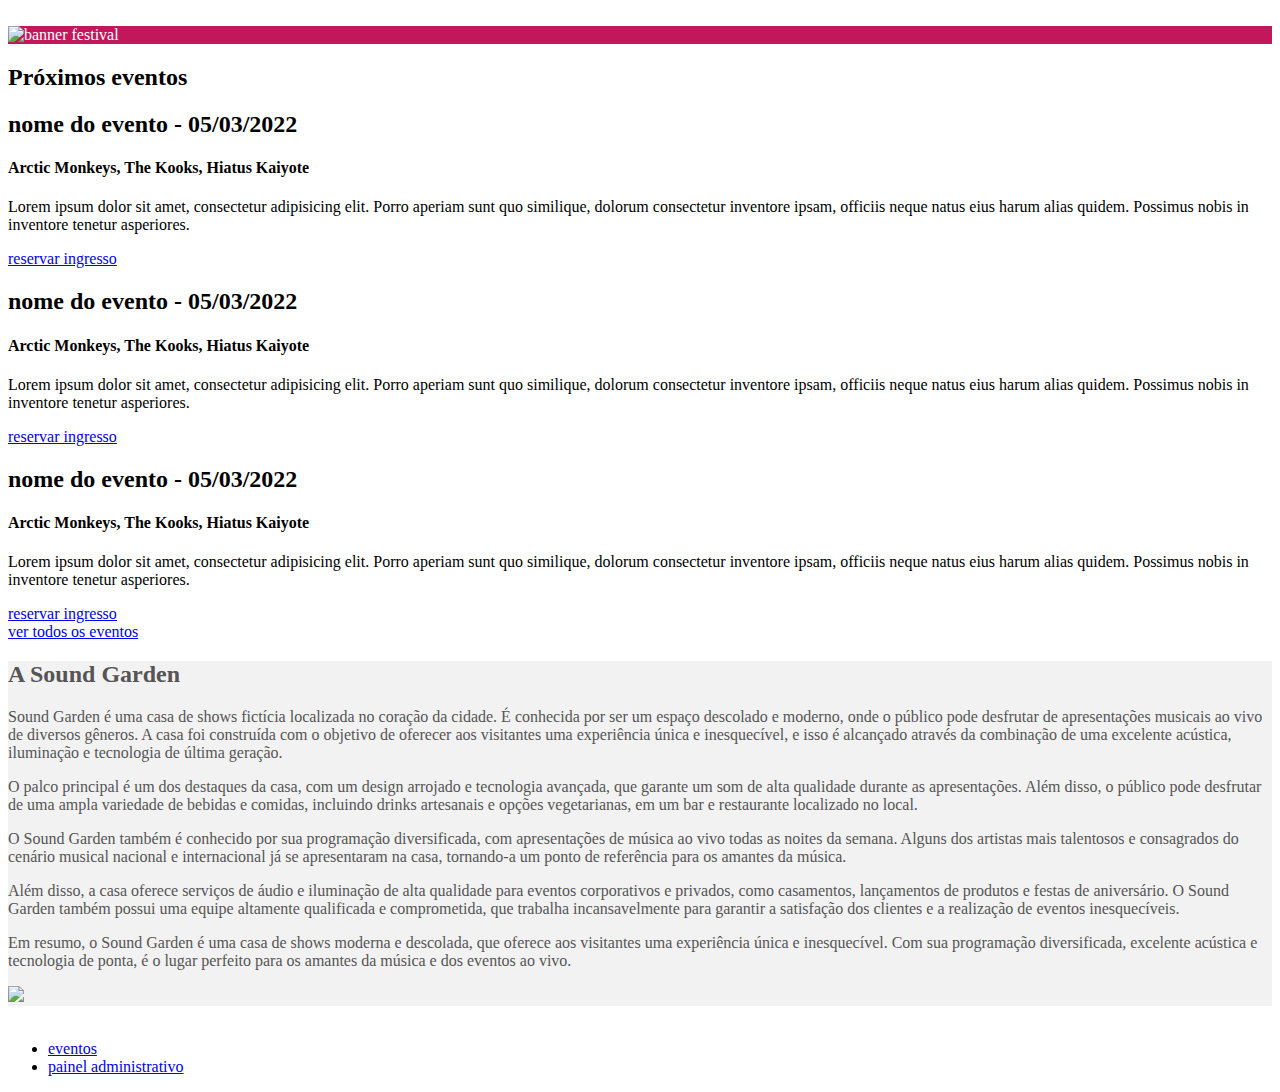
==== index.html @ 9ab91d83 "Add files via upload" ====
<!DOCTYPE html>
<html lang="en">

<head>
    <meta charset="UTF-8">
    <meta http-equiv="X-UA-Compatible" content="IE=edge">
    <meta name="viewport" content="width=device-width, initial-scale=1.0">
    <title>Sound Garden</title>
    <link href="https://cdn.jsdelivr.net/npm/bootstrap@5.0.2/dist/css/bootstrap.min.css" rel="stylesheet"
        integrity="sha384-EVSTQN3/azprG1Anm3QDgpJLIm9Nao0Yz1ztcQTwFspd3yD65VohhpuuCOmLASjC" crossorigin="anonymous">
    <link rel="stylesheet" href="css/style.css">
    <link rel="stylesheet" href="/src/banner/style.css">
</head>

<body onload="comeco();regular()";>
    <header class=" d-flex justify-content-center align-items-center">
        <img src="img/Sound-logo (1).png" width="300" alt="">
    </header>
    <main>

    <!-- modal -->
    <div id="modal" style="display: none;">
        <div id="modal-header">
            <h2 id="h2">Registre-se!</h2>
        </div>
        <form id="form1">
            <label id="name" for="nome">nome:</label>
            <input type="text" name="nome">
        
            <label id="email" for="email">e-mail:</label>
            <input type="email" id="email" name="email">
        
            <button id="mb" type="submit">reservar</button>
        </form>
        <div id="modal-footer">
        </div>
        </div><!--modal-->

        <section class="full d-flex justify-content-center align-items-center"
            style="background-color: #C2185B; color: #fff">         
            <div class="banner">
                <img src="./img/bannerevento.jpg" alt="banner festival">
            </div>
            
        </section>

        <section class="full">
            <div class="container text-center">
                <h2>Próximos eventos</h2>
            </div>
            <div id="container-eventos-1" class="container d-flex justify-content-center align-items-center">
                
                <article class="evento card p-5 m-3">
                    <h2>nome do evento - 05/03/2022</h2>
                    <h4>Arctic Monkeys, The Kooks, Hiatus Kaiyote</h4>
                    <p>Lorem ipsum dolor sit amet, consectetur adipisicing elit. Porro aperiam sunt quo similique,
                        dolorum consectetur inventore ipsam, officiis neque natus eius harum alias quidem. Possimus
                        nobis in inventore tenetur asperiores.</p>
                    <a href="#" class="modal1 btn btn-primary" id="show1">reservar ingresso</a>
                </article>
                <article class="evento card p-5 m-3">
                    <h2>nome do evento - 05/03/2022</h2>
                    <h4>Arctic Monkeys, The Kooks, Hiatus Kaiyote</h4>
                    <p>Lorem ipsum dolor sit amet, consectetur adipisicing elit. Porro aperiam sunt quo similique,
                        dolorum consectetur inventore ipsam, officiis neque natus eius harum alias quidem. Possimus
                        nobis in inventore tenetur asperiores.</p>
                    <a href="#" class="modal1 btn btn-primary" id="show2">reservar ingresso</a>
                </article>
                <article class="evento card p-5 m-3">
                    <h2>nome do evento - 05/03/2022</h2>
                    <h4>Arctic Monkeys, The Kooks, Hiatus Kaiyote</h4>
                    <p>Lorem ipsum dolor sit amet, consectetur adipisicing elit. Porro aperiam sunt quo similique,
                        dolorum consectetur inventore ipsam, officiis neque natus eius harum alias quidem. Possimus
                        nobis in inventore tenetur asperiores.</p>
                    <a href="#" class="modal1 btn btn-primary" id="show3">reservar ingresso</a>
                </article>
                
            </div>
            <div class="container text-center">
                <a href="eventos.html" class="btn btn-secondary">ver todos os eventos</a>
            </div>
        </section>
        <section class="full d-flex justify-content-center align-items-center"
            style="background-color: #f2f2f2; color: #555">
            <div class="container">
                <div class="row d-flex justify-content-center align-items-center">
                    <div class="col">
                        <h2>A Sound Garden</h2>

                        <p>Sound Garden é uma casa de shows fictícia localizada no coração da cidade. É conhecida por ser um espaço descolado e moderno, onde o público pode desfrutar de apresentações musicais ao vivo de diversos gêneros. A casa foi construída com o objetivo de oferecer aos visitantes uma experiência única e inesquecível, e isso é alcançado através da combinação de uma excelente acústica, iluminação e tecnologia de última geração.</p>
                        <p>O palco principal é um dos destaques da casa, com um design arrojado e tecnologia avançada, que garante um som de alta qualidade durante as apresentações. Além disso, o público pode desfrutar de uma ampla variedade de bebidas e comidas, incluindo drinks artesanais e opções vegetarianas, em um bar e restaurante localizado no local.</p>
                        <p>O Sound Garden também é conhecido por sua programação diversificada, com apresentações de música ao vivo todas as noites da semana. Alguns dos artistas mais talentosos e consagrados do cenário musical nacional e internacional já se apresentaram na casa, tornando-a um ponto de referência para os amantes da música.</p>
                        <p>Além disso, a casa oferece serviços de áudio e iluminação de alta qualidade para eventos corporativos e privados, como casamentos, lançamentos de produtos e festas de aniversário. O Sound Garden também possui uma equipe altamente qualificada e comprometida, que trabalha incansavelmente para garantir a satisfação dos clientes e a realização de eventos inesquecíveis.</p>
                        <p>Em resumo, o Sound Garden é uma casa de shows moderna e descolada, que oferece aos visitantes uma experiência única e inesquecível. Com sua programação diversificada, excelente acústica e tecnologia de ponta, é o lugar perfeito para os amantes da música e dos eventos ao vivo.</p>

                    </div>
                    <div class="col">
                        <img src="img/music.svg" width="500px">
                    </div>
                </div>
            </div>
        </section>

    </main>

    <footer>
        <div class="container d-flex justify-content-center align-items-center">
            <a href="#">
                <img src="img/Sound-logo-black (1).png" width="200px" alt="">
            </a>
            <nav>
                <ul>
                    <li>
                        <a href="eventos.html">eventos</a>
                    </li>
                    <li>
                        <a href="admin.html">painel administrativo</a>
                    </li>
                </ul>
            </nav>
        </div>

    </footer>

    <script src="/src/banner/banner.js"></script>

    <script src="/src/modal/index.js"></script>
    
    <script src="/src/modal/modal.js"></script>




    <script>
        // Selecione o botão de reserva
        const reserveButton = document.querySelector("#mb");
      
        // Adicione um ouvinte de evento de clique ao botão de reserva
        reserveButton.addEventListener("click", function(event) {
          // Impedir o envio do formulário
          event.preventDefault();
      
          // Selecionar os campos de entrada de nome e e-mail
          const nameInput = document.querySelector("#name");
          const emailInput = document.querySelector("#email");
      
          // Obter o ID do evento a partir do URL atual
          const url = new URL(window.location.href);
          const eventId = url.searchParams.get("id");
      
          // Exibir informações do usuário em um modal
          alert(`Sua reserva foi feita!\n\nNome: ${nameInput.value}\nE-mail: ${emailInput.value}\nID do evento: ${eventId}`);
        });
      </script>

<script src="./js/eventosHome.js"></script>
    
</body>

</html>
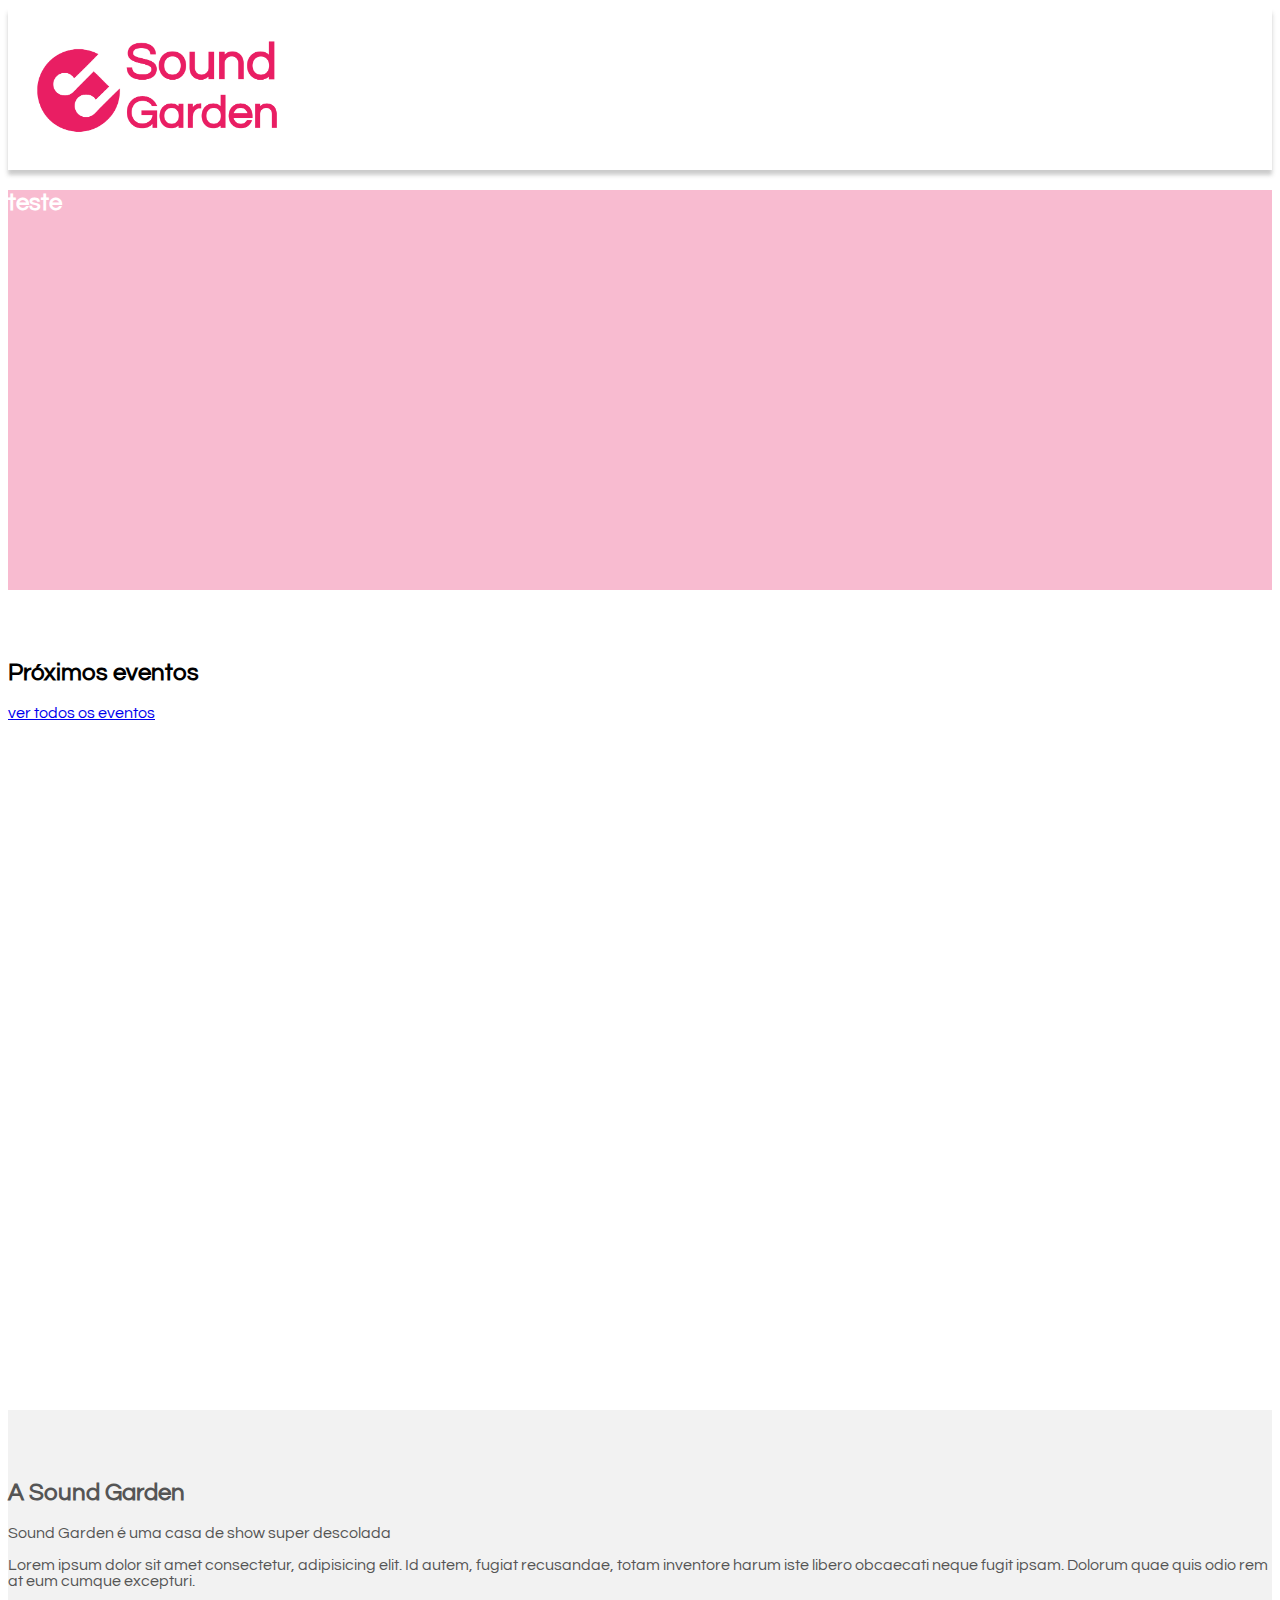
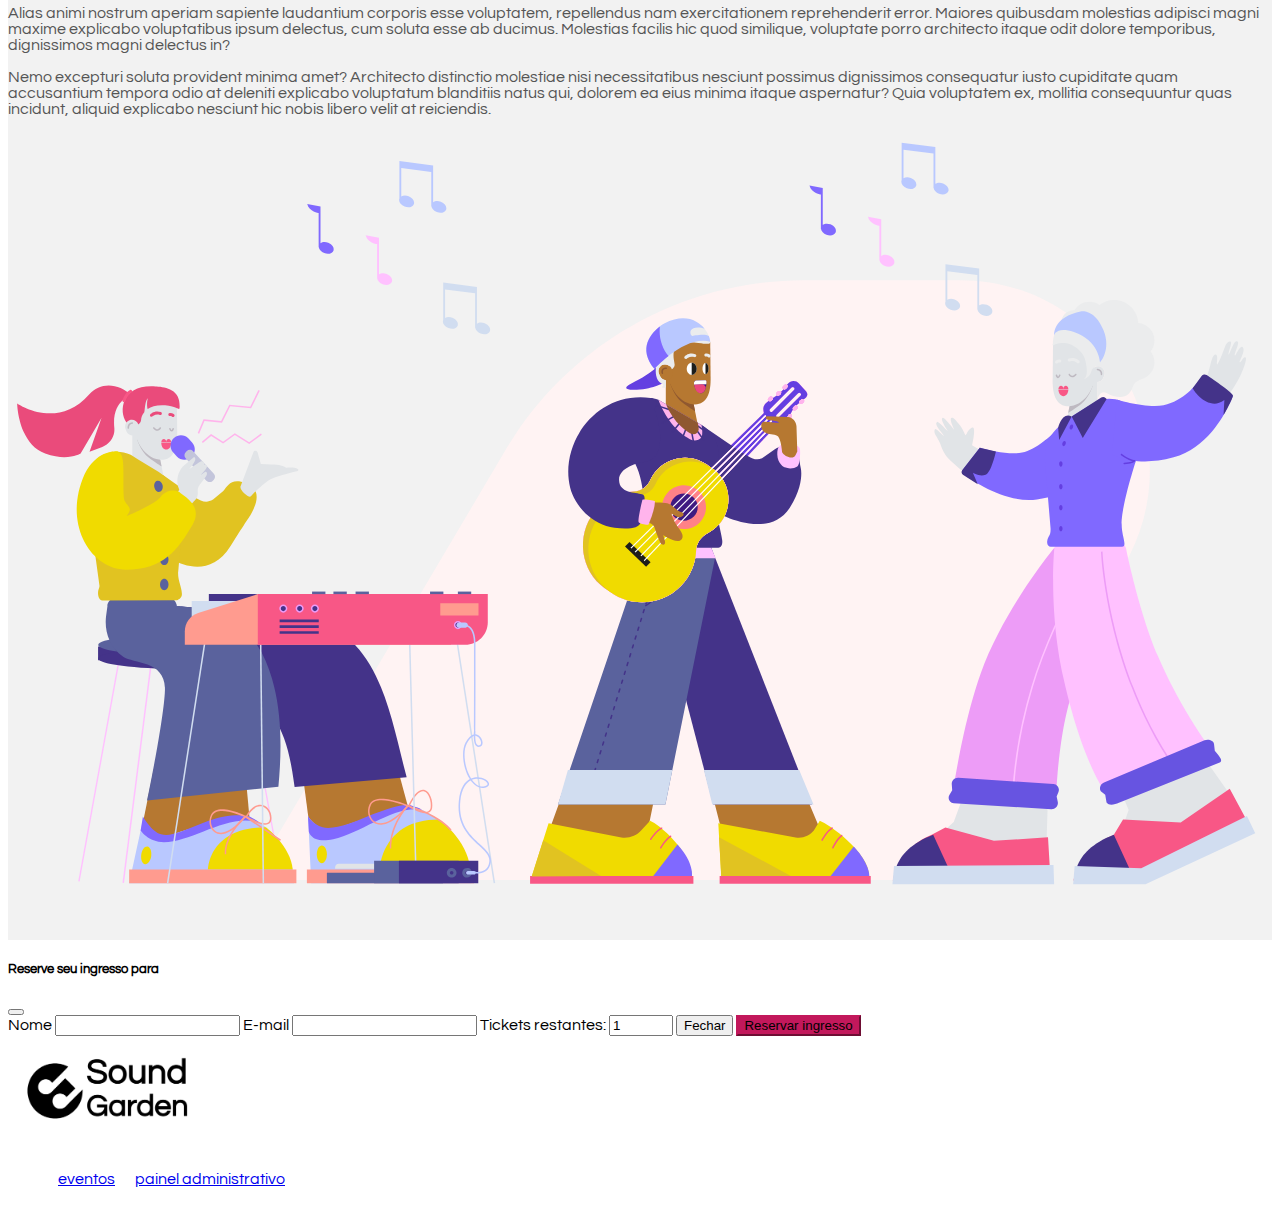
==== commit 5a86b0ec: "update" ====
--- a/index.html
+++ b/index.html
@@ -6,155 +6,109 @@
     <meta http-equiv="X-UA-Compatible" content="IE=edge">
     <meta name="viewport" content="width=device-width, initial-scale=1.0">
     <title>Sound Garden</title>
-    <link href="https://cdn.jsdelivr.net/npm/bootstrap@5.0.2/dist/css/bootstrap.min.css" rel="stylesheet"
-        integrity="sha384-EVSTQN3/azprG1Anm3QDgpJLIm9Nao0Yz1ztcQTwFspd3yD65VohhpuuCOmLASjC" crossorigin="anonymous">
+    <script src="./js/modal.js" defer></script>
+    <link href="https://cdn.jsdelivr.net/npm/bootstrap@5.0.2/dist/css/bootstrap.min.css" rel="stylesheet" integrity="sha384-EVSTQN3/azprG1Anm3QDgpJLIm9Nao0Yz1ztcQTwFspd3yD65VohhpuuCOmLASjC" crossorigin="anonymous">
     <link rel="stylesheet" href="css/style.css">
-    <link rel="stylesheet" href="/src/banner/style.css">
+    <link rel="stylesheet" href="./css/slider.css">
+    <link rel="stylesheet" href="./css/modal.css">
+    <script src="index.js" defer></script>
+    
 </head>
 
-<body onload="comeco();regular()";>
-    <header class=" d-flex justify-content-center align-items-center">
+<body>
+    <header id="logo" class=" d-flex justify-content-center align-items-center">
         <img src="img/Sound-logo (1).png" width="300" alt="">
     </header>
     <main>
-
-    <!-- modal -->
-    <div id="modal" style="display: none;">
-        <div id="modal-header">
-            <h2 id="h2">Registre-se!</h2>
-        </div>
-        <form id="form1">
-            <label id="name" for="nome">nome:</label>
-            <input type="text" name="nome">
-        
-            <label id="email" for="email">e-mail:</label>
-            <input type="email" id="email" name="email">
-        
-            <button id="mb" type="submit">reservar</button>
-        </form>
-        <div id="modal-footer">
-        </div>
-        </div><!--modal-->
-
-        <section class="full d-flex justify-content-center align-items-center"
-            style="background-color: #C2185B; color: #fff">         
-            <div class="banner">
-                <img src="./img/bannerevento.jpg" alt="banner festival">
-            </div>
-            
+        <section id="carrossel" class=" d-flex justify-content-center align-items-center" style="background-color: #F8BBD0; height: 400px; color: #fff">
+            <h2>teste</h2>
         </section>
-
-        <section class="full">
+        <section #id="listaEventos" class="full">
             <div class="container text-center">
                 <h2>Próximos eventos</h2>
             </div>
-            <div id="container-eventos-1" class="container d-flex justify-content-center align-items-center">
-                
-                <article class="evento card p-5 m-3">
-                    <h2>nome do evento - 05/03/2022</h2>
-                    <h4>Arctic Monkeys, The Kooks, Hiatus Kaiyote</h4>
-                    <p>Lorem ipsum dolor sit amet, consectetur adipisicing elit. Porro aperiam sunt quo similique,
-                        dolorum consectetur inventore ipsam, officiis neque natus eius harum alias quidem. Possimus
-                        nobis in inventore tenetur asperiores.</p>
-                    <a href="#" class="modal1 btn btn-primary" id="show1">reservar ingresso</a>
-                </article>
-                <article class="evento card p-5 m-3">
-                    <h2>nome do evento - 05/03/2022</h2>
-                    <h4>Arctic Monkeys, The Kooks, Hiatus Kaiyote</h4>
-                    <p>Lorem ipsum dolor sit amet, consectetur adipisicing elit. Porro aperiam sunt quo similique,
-                        dolorum consectetur inventore ipsam, officiis neque natus eius harum alias quidem. Possimus
-                        nobis in inventore tenetur asperiores.</p>
-                    <a href="#" class="modal1 btn btn-primary" id="show2">reservar ingresso</a>
-                </article>
-                <article class="evento card p-5 m-3">
-                    <h2>nome do evento - 05/03/2022</h2>
-                    <h4>Arctic Monkeys, The Kooks, Hiatus Kaiyote</h4>
-                    <p>Lorem ipsum dolor sit amet, consectetur adipisicing elit. Porro aperiam sunt quo similique,
-                        dolorum consectetur inventore ipsam, officiis neque natus eius harum alias quidem. Possimus
-                        nobis in inventore tenetur asperiores.</p>
-                    <a href="#" class="modal1 btn btn-primary" id="show3">reservar ingresso</a>
-                </article>
-                
+            <div id="eventos" class="container d-flex justify-content-center align-items-center flex-wrap">
+
             </div>
             <div class="container text-center">
-                <a href="eventos.html" class="btn btn-secondary">ver todos os eventos</a>
+                <a href="./eventos.html" id="botao-ver-todos" class="btn btn-secondary">ver todos os eventos</a>
             </div>
         </section>
-        <section class="full d-flex justify-content-center align-items-center"
-            style="background-color: #f2f2f2; color: #555">
+        <section class="full d-flex justify-content-center align-items-center" style="background-color: #f2f2f2; color: #555">
             <div class="container">
                 <div class="row d-flex justify-content-center align-items-center">
                     <div class="col">
                         <h2>A Sound Garden</h2>
 
-                        <p>Sound Garden é uma casa de shows fictícia localizada no coração da cidade. É conhecida por ser um espaço descolado e moderno, onde o público pode desfrutar de apresentações musicais ao vivo de diversos gêneros. A casa foi construída com o objetivo de oferecer aos visitantes uma experiência única e inesquecível, e isso é alcançado através da combinação de uma excelente acústica, iluminação e tecnologia de última geração.</p>
-                        <p>O palco principal é um dos destaques da casa, com um design arrojado e tecnologia avançada, que garante um som de alta qualidade durante as apresentações. Além disso, o público pode desfrutar de uma ampla variedade de bebidas e comidas, incluindo drinks artesanais e opções vegetarianas, em um bar e restaurante localizado no local.</p>
-                        <p>O Sound Garden também é conhecido por sua programação diversificada, com apresentações de música ao vivo todas as noites da semana. Alguns dos artistas mais talentosos e consagrados do cenário musical nacional e internacional já se apresentaram na casa, tornando-a um ponto de referência para os amantes da música.</p>
-                        <p>Além disso, a casa oferece serviços de áudio e iluminação de alta qualidade para eventos corporativos e privados, como casamentos, lançamentos de produtos e festas de aniversário. O Sound Garden também possui uma equipe altamente qualificada e comprometida, que trabalha incansavelmente para garantir a satisfação dos clientes e a realização de eventos inesquecíveis.</p>
-                        <p>Em resumo, o Sound Garden é uma casa de shows moderna e descolada, que oferece aos visitantes uma experiência única e inesquecível. Com sua programação diversificada, excelente acústica e tecnologia de ponta, é o lugar perfeito para os amantes da música e dos eventos ao vivo.</p>
+                        <p>Sound Garden é uma casa de show super descolada</p>
 
+                        <p>Lorem ipsum dolor sit amet consectetur, adipisicing elit. Id autem, fugiat recusandae, totam
+                            inventore harum iste libero obcaecati neque fugit ipsam. Dolorum quae quis odio rem at eum
+                            cumque excepturi.</p>
+                        <p>Alias animi nostrum aperiam sapiente laudantium
+                            corporis esse voluptatem, repellendus nam exercitationem reprehenderit error. Maiores
+                            quibusdam molestias adipisci magni maxime explicabo voluptatibus ipsum delectus, cum soluta
+                            esse ab ducimus. Molestias facilis hic quod similique, voluptate porro architecto itaque
+                            odit dolore temporibus, dignissimos magni delectus in?</p>
+                        <p>Nemo excepturi soluta provident minima amet? Architecto
+                            distinctio molestiae nisi necessitatibus nesciunt possimus dignissimos consequatur iusto
+                            cupiditate quam accusantium tempora odio at deleniti explicabo voluptatum blanditiis natus
+                            qui, dolorem ea eius minima itaque aspernatur? Quia voluptatem ex, mollitia consequuntur
+                            quas incidunt, aliquid explicabo nesciunt hic nobis libero velit at reiciendis.</p>
                     </div>
                     <div class="col">
-                        <img src="img/music.svg" width="500px">
+                        <img id="desaparece" src="img/music.svg" width="100%">
                     </div>
                 </div>
             </div>
         </section>
 
+        <!-- modal -->
+        <div id="formulario">
+            <div id="modal">
+                <div class="modal-header">
+                    <h5 id="titulo-modal" class="modal-title">Reserve seu ingresso para </h5>
+                    <button id="btn-x" type="button" class="btn-close" data-bs-dismiss="modal" aria-label="Close"></button>
+                </div>
+                <form id="form">
+                    <label for="name">Nome</label>
+                    <input type="text" class="form-control" id="name">
+
+                    <label for="email"> E-mail</label>
+                    <input type="email" class="form-control" id="email">
+
+                    <label id="tickets" for="ingresso">Tickets restantes: </label>
+                    <input type="number" class="form-control" value=1 min="1" max="999" id="ingresso">
+
+                    <input type="hidden" name="id" id="inputId">
+                    <button type="button" id="btn-fechar" class="btn btn-secondary botao-modal ">Fechar</button>
+                    <button type="submit" class="btn btn-primary botao-modal ">Reservar ingresso</button>
+
+                </form>
+            </div>
+        </div>
+
     </main>
-
     <footer>
-        <div class="container d-flex justify-content-center align-items-center">
+        <div id="footeeer" class="container d-flex justify-content-center align-items-center">
             <a href="#">
                 <img src="img/Sound-logo-black (1).png" width="200px" alt="">
             </a>
             <nav>
-                <ul>
+                <ul class="nav-footer">
                     <li>
-                        <a href="eventos.html">eventos</a>
+                        <a href="./eventos.html">eventos</a>
                     </li>
                     <li>
-                        <a href="admin.html">painel administrativo</a>
+                        <a href="./admin.html">painel administrativo</a>
                     </li>
                 </ul>
             </nav>
         </div>
-
     </footer>
 
-    <script src="/src/banner/banner.js"></script>
-
-    <script src="/src/modal/index.js"></script>
-    
-    <script src="/src/modal/modal.js"></script>
-
-
-
-
-    <script>
-        // Selecione o botão de reserva
-        const reserveButton = document.querySelector("#mb");
-      
-        // Adicione um ouvinte de evento de clique ao botão de reserva
-        reserveButton.addEventListener("click", function(event) {
-          // Impedir o envio do formulário
-          event.preventDefault();
-      
-          // Selecionar os campos de entrada de nome e e-mail
-          const nameInput = document.querySelector("#name");
-          const emailInput = document.querySelector("#email");
-      
-          // Obter o ID do evento a partir do URL atual
-          const url = new URL(window.location.href);
-          const eventId = url.searchParams.get("id");
-      
-          // Exibir informações do usuário em um modal
-          alert(`Sua reserva foi feita!\n\nNome: ${nameInput.value}\nE-mail: ${emailInput.value}\nID do evento: ${eventId}`);
-        });
-      </script>
-
-<script src="./js/eventosHome.js"></script>
-    
+    <script src="https://cdn.jsdelivr.net/npm/bootstrap@5.0.2/dist/js/bootstrap.bundle.min.js" integrity="sha384-MrcW6ZMFYlzcLA8Nl+NtUVF0sA7MsXsP1UyJoMp4YLEuNSfAP+JcXn/tWtIaxVXM" crossorigin="anonymous">
+    </script>
 </body>
 
 </html>--- a/css/style.css
+++ b/css/style.css
@@ -0,0 +1,62 @@
+@import url('https://fonts.googleapis.com/css2?family=Questrial&display=swap');
+body{
+    font-family: 'Questrial', sans-serif;
+}
+
+.img-responsive {
+    max-width: 100%;
+}
+
+header {
+    position: relative;
+    box-shadow: 0px 5px 4px 0px rgb(63 63 63 / 27%);
+    width: 100%;
+    background-color: #fff;
+}
+
+.banner {
+    width: 100%;
+}
+.banner img {
+    width: 100%;
+}
+
+aside {
+    min-height: 100vh;
+}
+
+.nav-pills .nav-link.active, .nav-pills .show>.nav-link {
+    background-color: #C2185B;
+}
+
+.col-6 {
+    width: 100%;
+}
+
+.btn-primary{
+    background-color: #C2185B;
+    border-color: #C2185B;
+}
+
+main.login {
+    width: 400px;
+}
+
+section.full{
+    width: 100%;
+    min-height: 80vh;
+    padding: 50px 0;
+}
+
+article.evento {
+    width: 350px;
+}
+
+footer nav ul{
+    list-style: none;
+    display: flex;
+}
+
+footer nav ul li  {
+    padding: 10px;
+}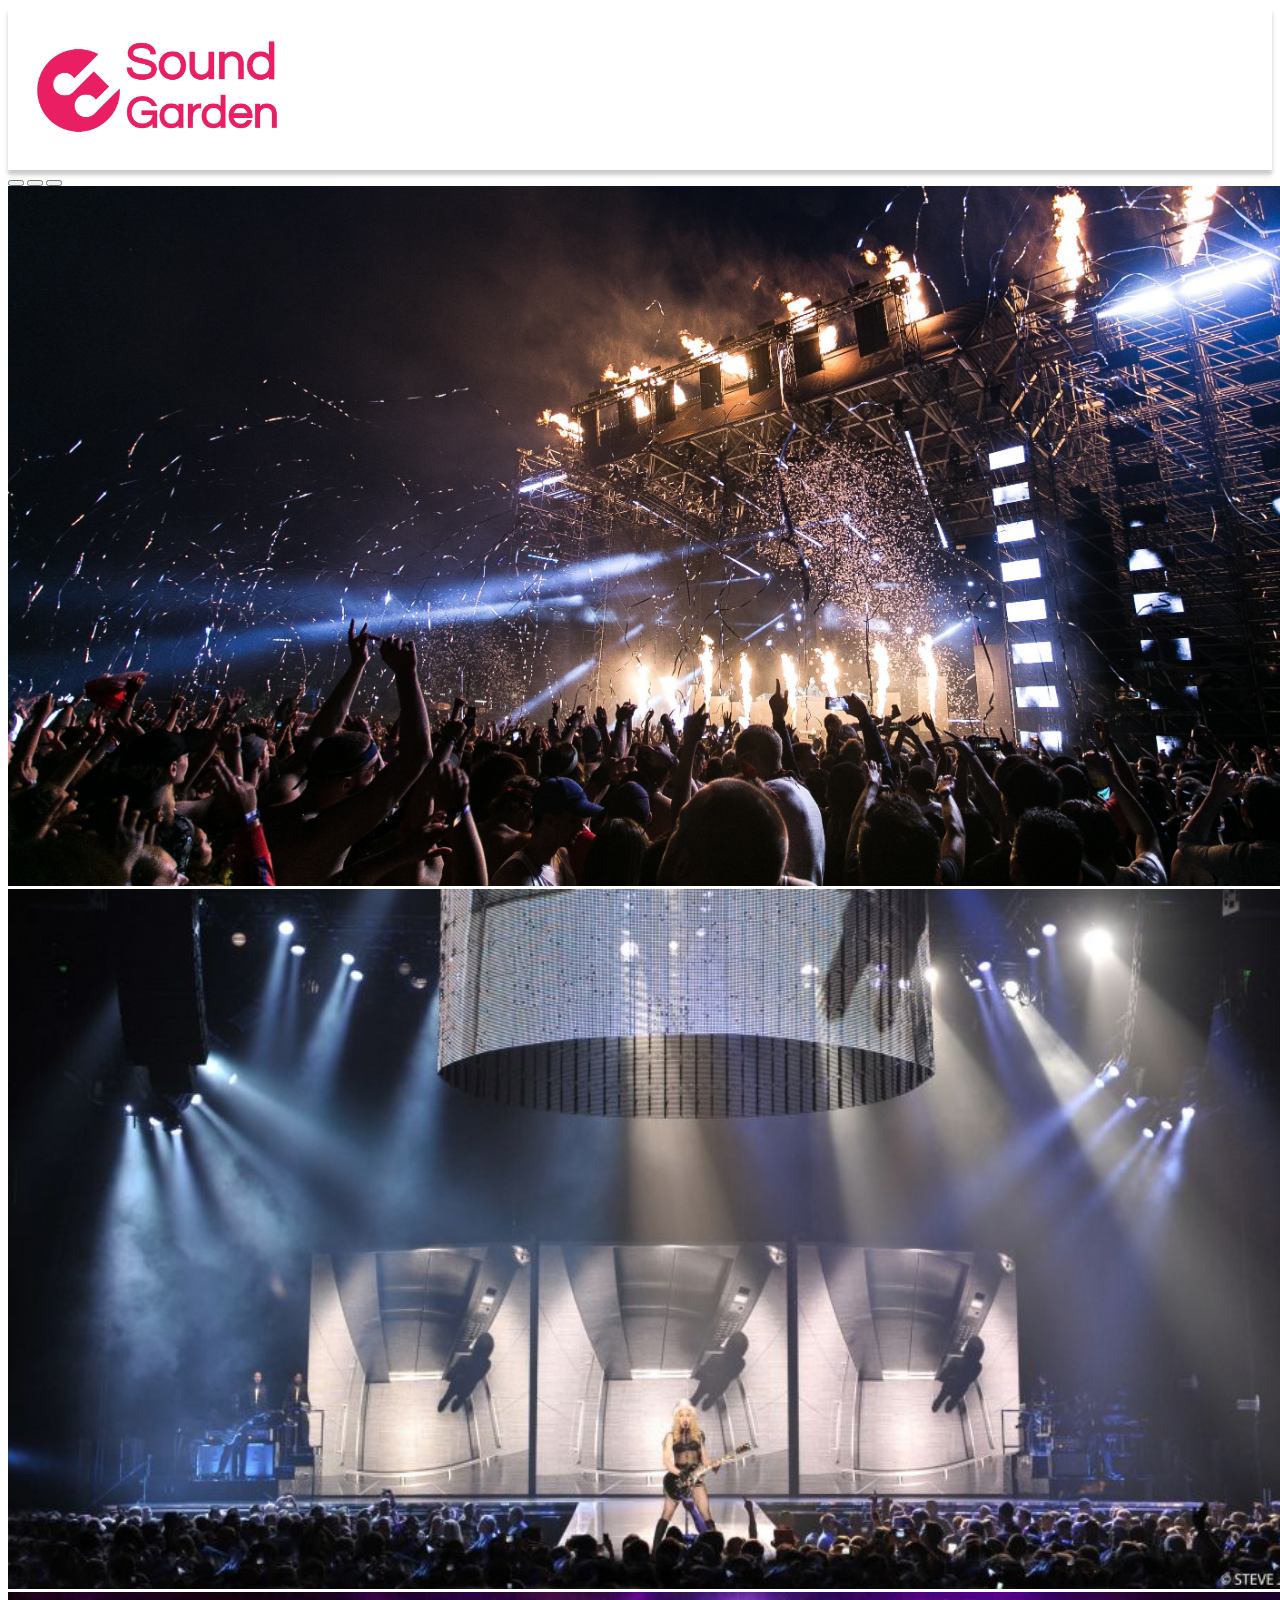
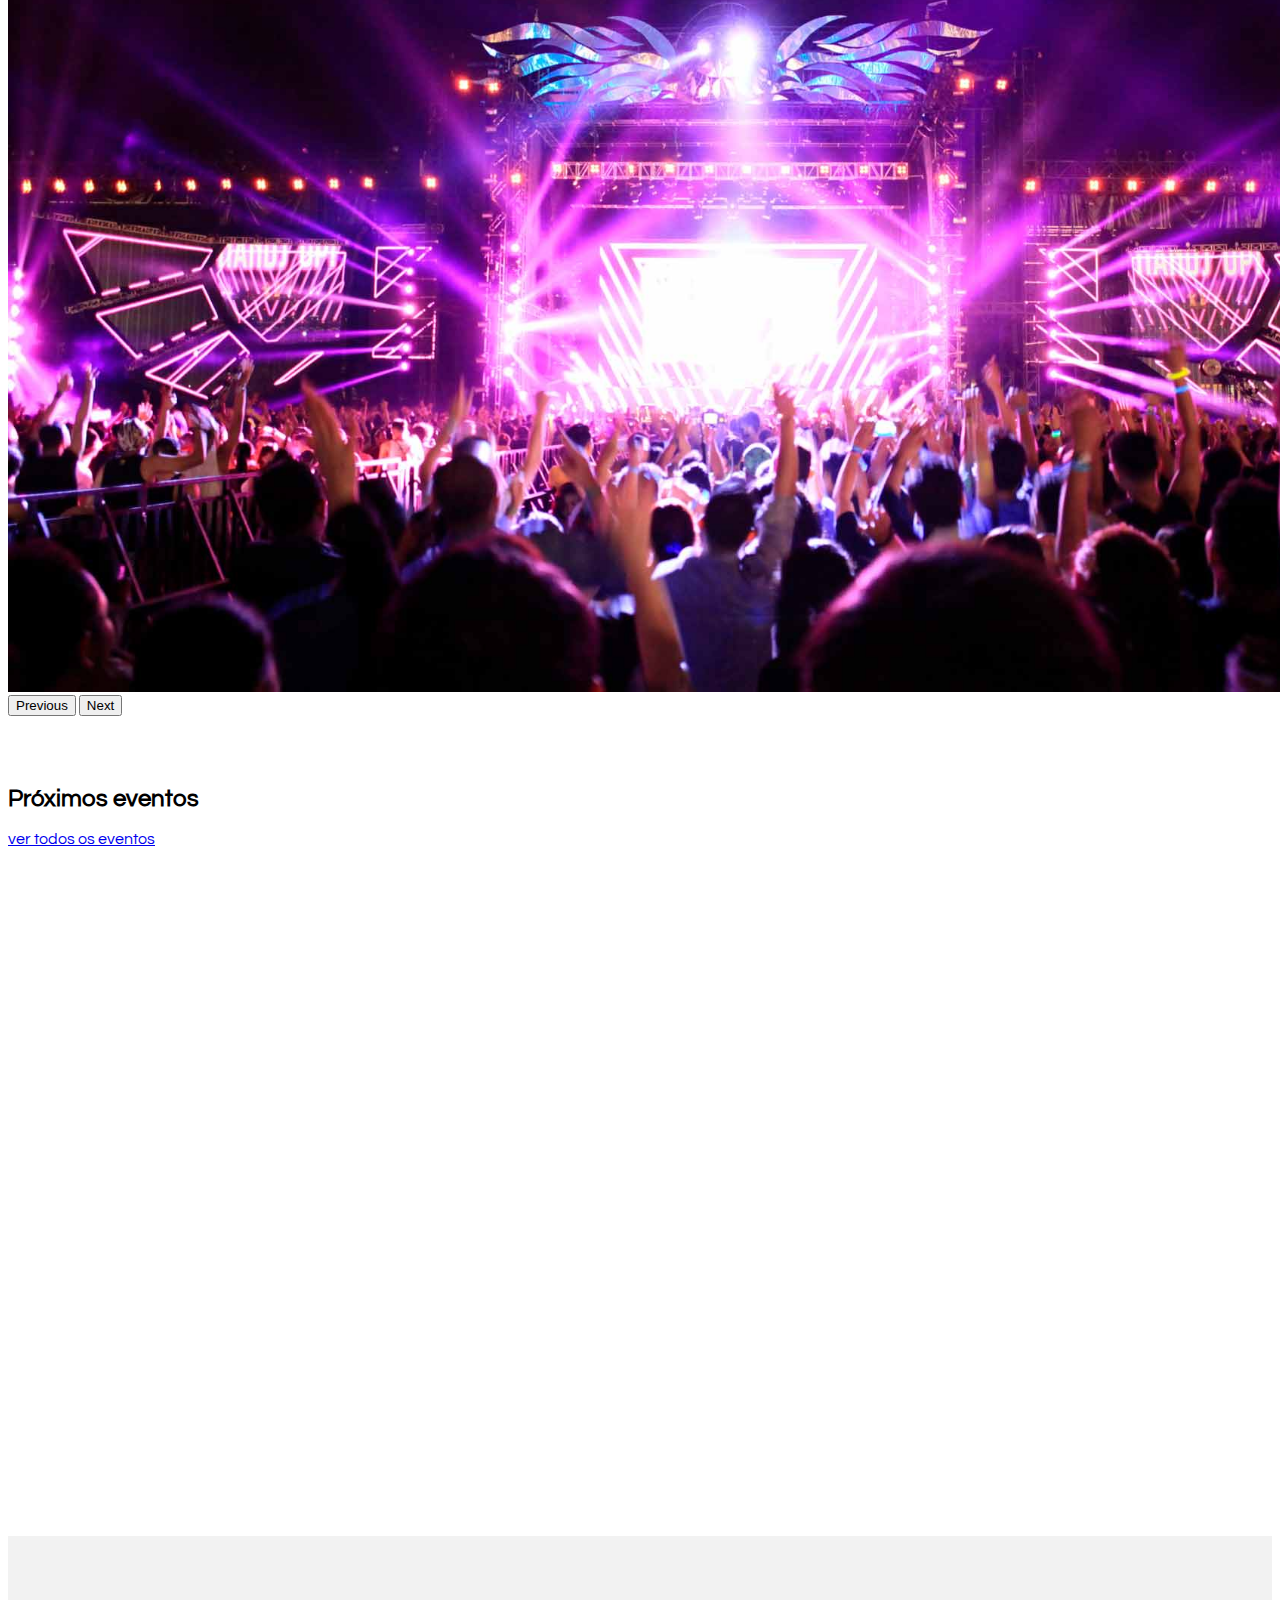
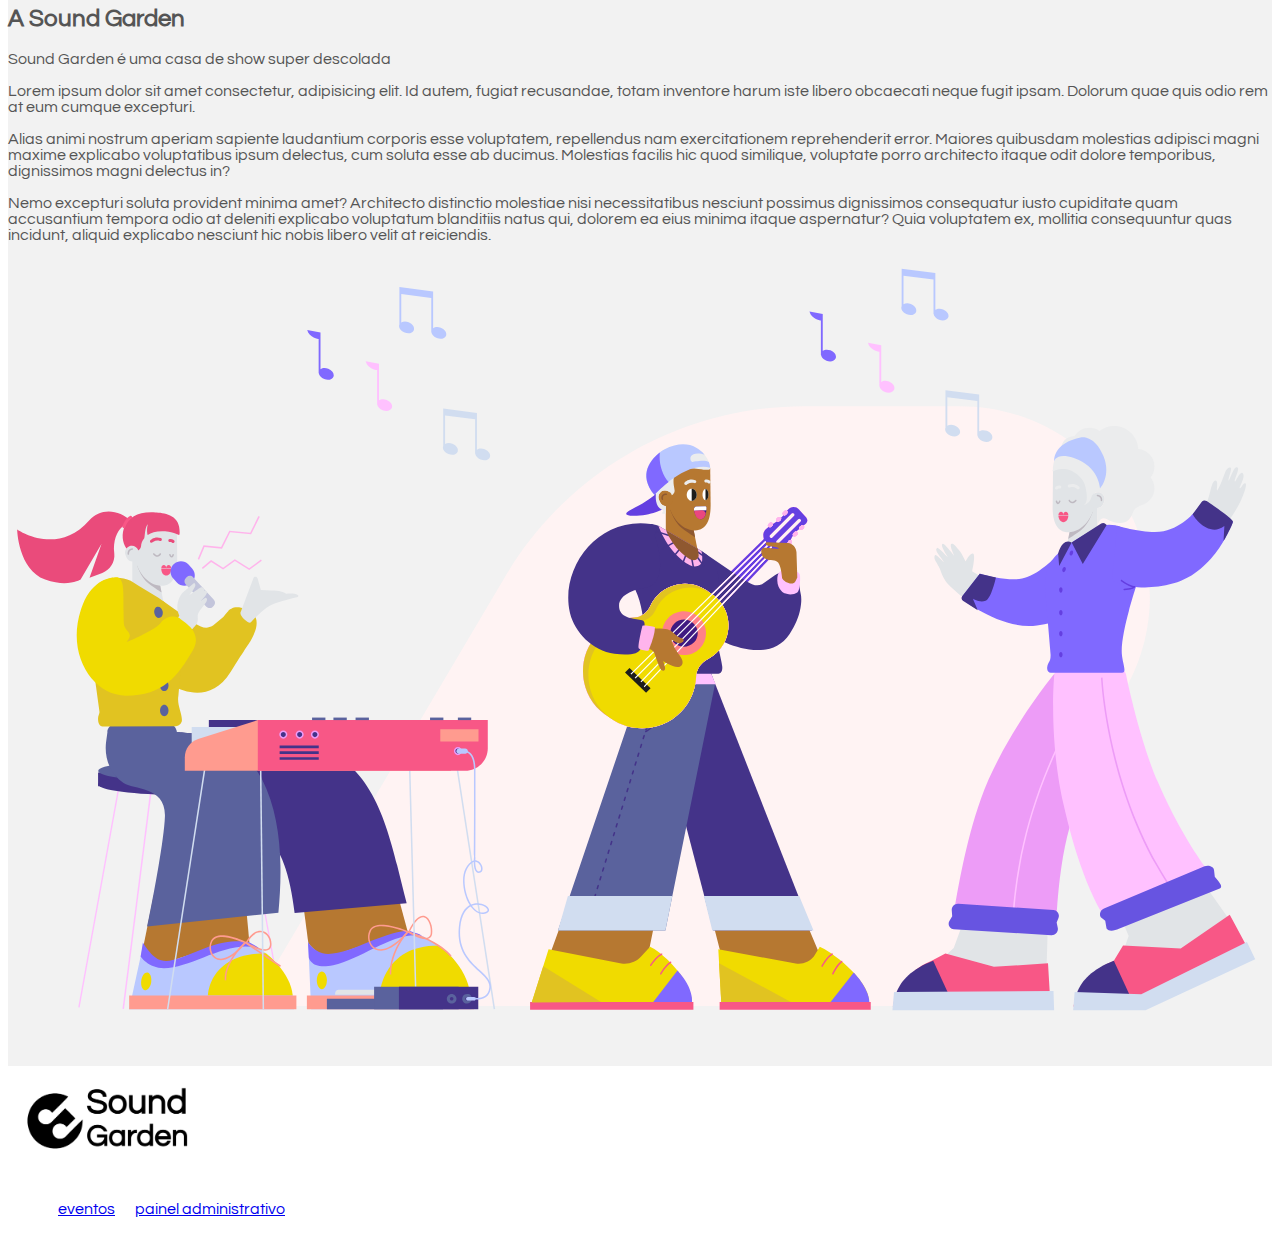
==== commit 128a3df7: "update" ====
--- a/index.html
+++ b/index.html
@@ -6,13 +6,13 @@
     <meta http-equiv="X-UA-Compatible" content="IE=edge">
     <meta name="viewport" content="width=device-width, initial-scale=1.0">
     <title>Sound Garden</title>
-    <script src="./js/modal.js" defer></script>
+
     <link href="https://cdn.jsdelivr.net/npm/bootstrap@5.0.2/dist/css/bootstrap.min.css" rel="stylesheet" integrity="sha384-EVSTQN3/azprG1Anm3QDgpJLIm9Nao0Yz1ztcQTwFspd3yD65VohhpuuCOmLASjC" crossorigin="anonymous">
-    <link rel="stylesheet" href="css/style.css">
+    <link rel="stylesheet" href="./css/style.css">
     <link rel="stylesheet" href="./css/slider.css">
     <link rel="stylesheet" href="./css/modal.css">
-    <script src="index.js" defer></script>
-    
+    <script src="./js/index.js" defer></script>
+    <script src="./src/banner/banner.js" defer></script>
 </head>
 
 <body>
@@ -20,9 +20,35 @@
         <img src="img/Sound-logo (1).png" width="300" alt="">
     </header>
     <main>
-        <section id="carrossel" class=" d-flex justify-content-center align-items-center" style="background-color: #F8BBD0; height: 400px; color: #fff">
-            <h2>teste</h2>
-        </section>
+        <div id="carouselExampleCaptions" class="carousel slide" data-bs-ride="carousel">
+            <div class="carousel-indicators">
+              <button type="button" data-bs-target="#carouselExampleCaptions" data-bs-slide-to="0" class="active" aria-current="true" aria-label="Slide 1"></button>
+              <button type="button" data-bs-target="#carouselExampleCaptions" data-bs-slide-to="1" aria-label="Slide 2"></button>
+              <button type="button" data-bs-target="#carouselExampleCaptions" data-bs-slide-to="2" aria-label="Slide 3"></button>
+            </div>
+            <div class="carousel-inner">
+              <div class="carousel-item active">
+                <img src="./img/banner.jpg" class="d-block w-100" height="700" alt="">
+                
+              </div>
+              <div class="carousel-item">
+                <img src="./img/show-img.jpeg" class="d-block w-100" height="700" alt="">
+                
+              </div>
+              <div class="carousel-item">
+                <img src="./img/show-img2.jpeg" class="d-block w-100" height="700" alt="">
+                
+              </div>
+            </div>
+            <button class="carousel-control-prev" type="button" data-bs-target="#carouselExampleCaptions" data-bs-slide="prev" >
+              <span class="carousel-control-prev-icon" aria-hidden="true"></span>
+              <span class="visually-hidden">Previous</span>
+            </button>
+            <button class="carousel-control-next" type="button" data-bs-target="#carouselExampleCaptions" data-bs-slide="next" btn="white">
+              <span class="carousel-control-next-icon" aria-hidden="true"></span>
+              <span class="visually-hidden">Next</span>
+            </button>
+          </div>
         <section #id="listaEventos" class="full">
             <div class="container text-center">
                 <h2>Próximos eventos</h2>
--- a/css/modal.css
+++ b/css/modal.css
@@ -0,0 +1,45 @@
+#modal {
+    background-color: #fff;
+    display: none;
+    flex-direction: column;
+    width: 550px;
+    
+    padding: 15px;
+  }
+  #btn-fechar {
+    width: 150px;
+  }
+  #formulario {
+    display: flex;
+    align-items: center;
+    justify-content: center;
+    position: fixed;
+    top: 50%;
+    left: 50%;
+    transform: translate(-50%, -50%);
+  }
+  .form-control {
+    margin: 20px;
+    width: 500px;
+  }
+  #ingresso {
+    width: 100px;
+  }
+  .botao-modal {
+    margin: 0px 5px;
+  }
+  .botao-modal:hover {
+    background-color: rgb(71, 85, 207);
+  }
+  @media screen and (max-width: 540px) {
+    #modal {
+      width: 300px;
+    }
+    .form-control {
+      width: 200px;
+    }
+    #btn-fechar {
+      margin-bottom: 10px;
+      width: 200px;
+    }
+  }